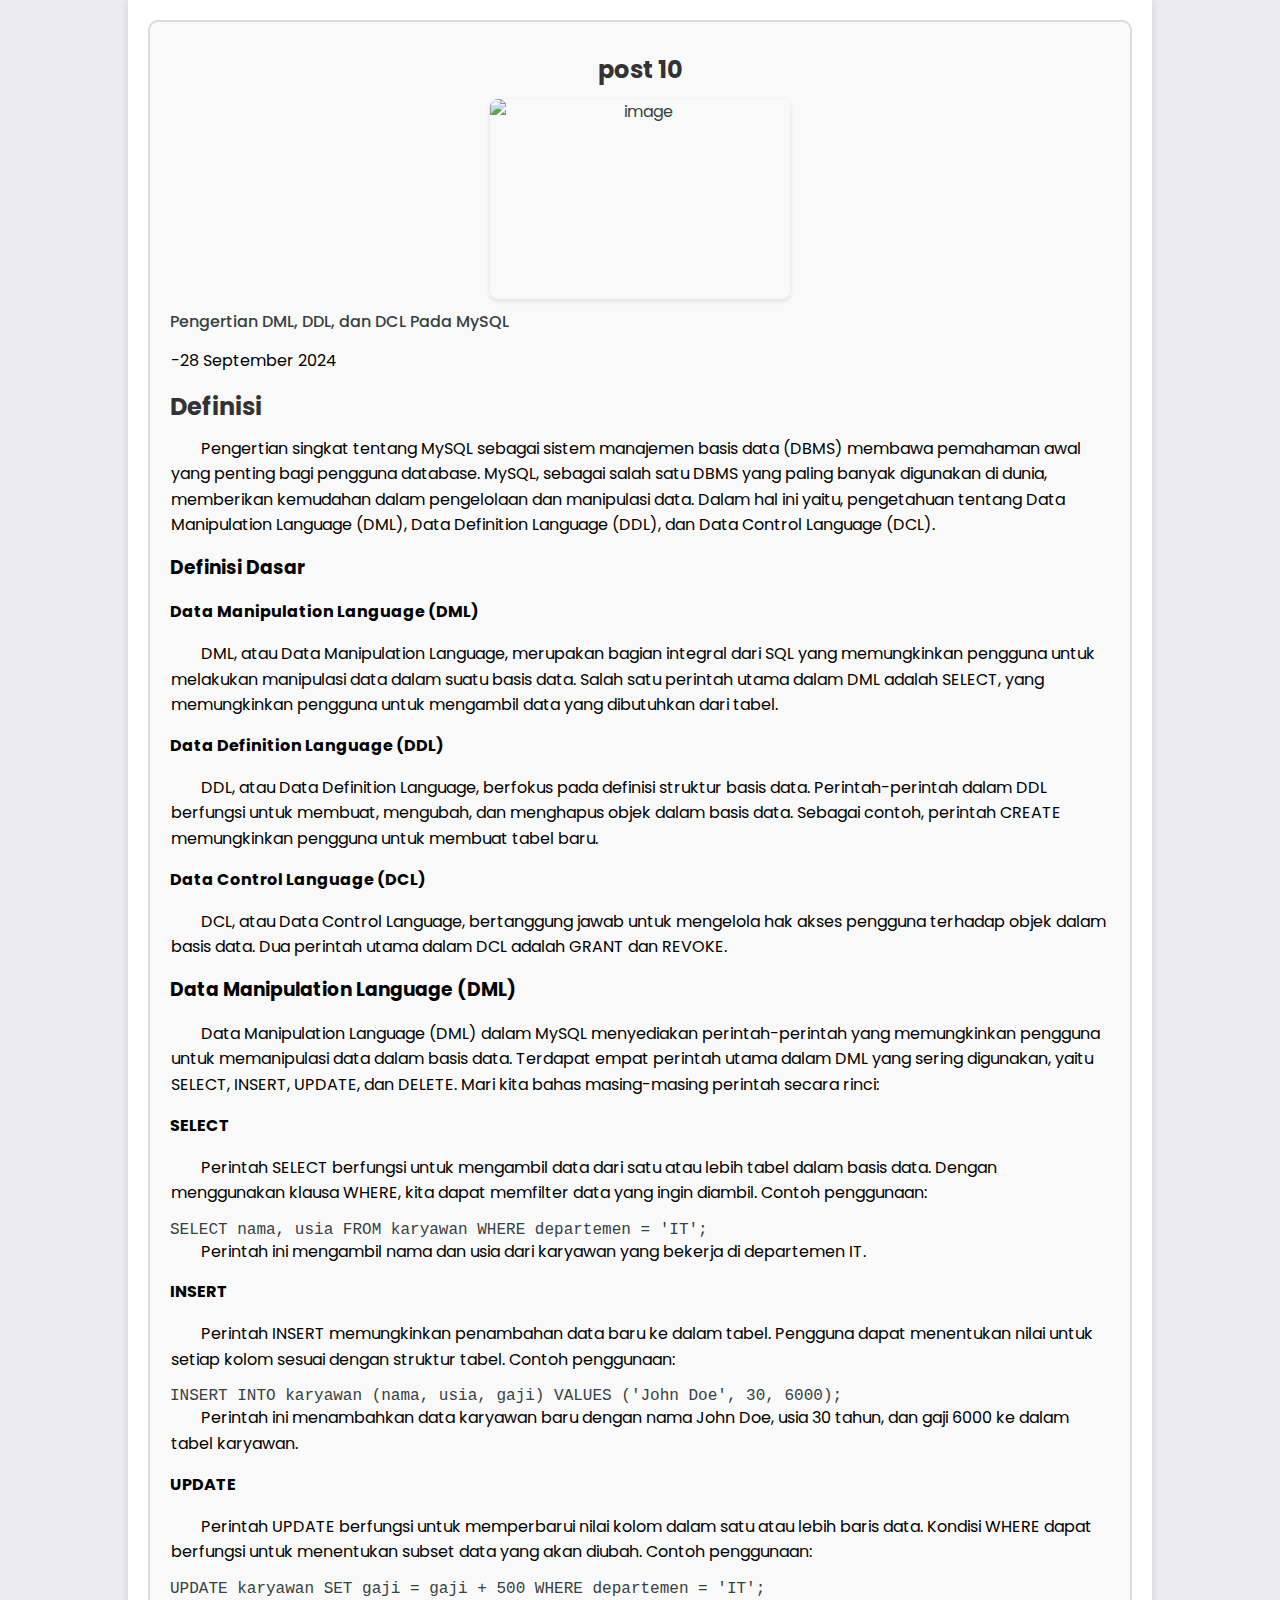
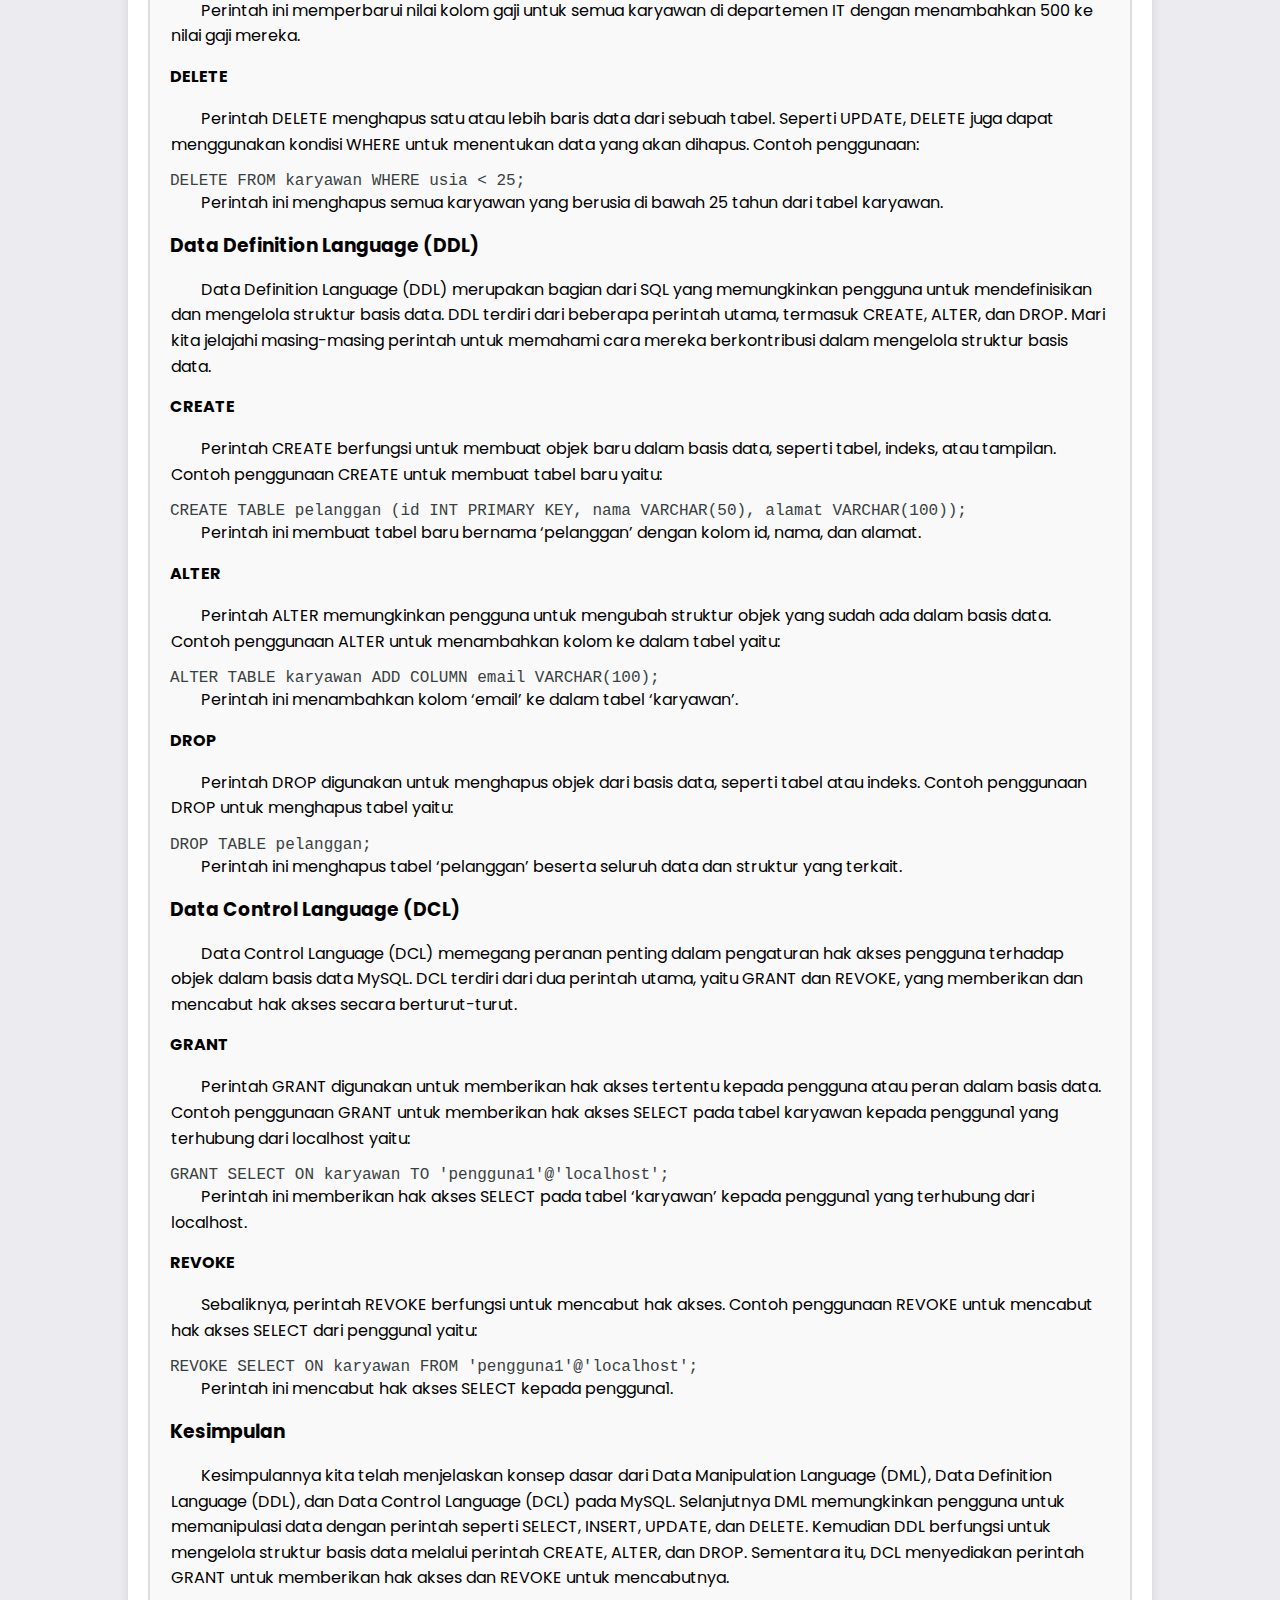
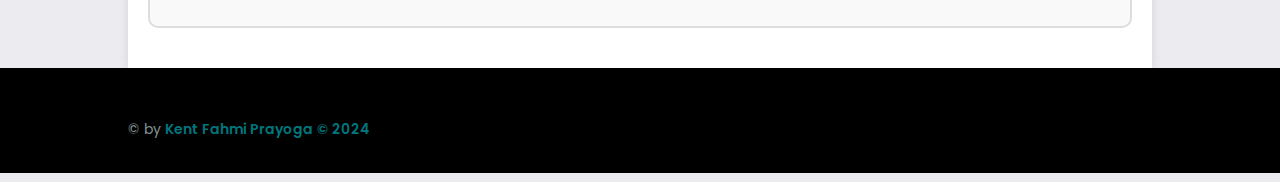
==== pertemuan9.html @ 484c89c0 "Add files via upload" ====
<!DOCTYPE html>
<html lang="en">
  <head>
    <meta charset="UTF-8" />
    <meta name="viewport" content="width=device-width, initial-scale=1.0" />
    <link rel="stylesheet" href="https://cdnjs.cloudflare.com/ajax/libs/remixicon/3.5.0/remixicon.css" crossorigin="" />
    <link rel="stylesheet" href="css/tugas.css" />
    <link rel="shortcut icon" href="img/facicon.png" type="image/x-icon" />
    <link
      rel="stylesheet"
      href="https://cdnjs.cloudflare.com/ajax/libs/font-awesome/6.6.0/css/all.min.css"
      integrity="sha512-Kc323vGBEqzTmouAECnVceyQqyqdsSiqLQISBL29aUW4U/M7pSPA/gEUZQqv1cwx4OnYxTxve5UMg5GT6L4JJg=="
      crossorigin="anonymous"
      referrerpolicy="no-referrer"
    />
    <title>post 10</title>
  </head>
  <body>
    <main class="container">
      <section>
        <article>
          <div class="gambar">
            <h2>post 10</h2>
            <img src="https://www.mysql.com/common/logos/logo-mysql-170x115.png" alt="image" class="article-image" />
          </div>
          <div class="projects__content">
            <h3 class="projects__subtitle">Pengertian DML, DDL, dan DCL Pada MySQL</h3>
            <p style="text-indent: 0px">-28 September 2024</p>
            <h2 class="projects__title">Definisi</h2>
            <p class="projects__description">
              Pengertian singkat tentang MySQL sebagai sistem manajemen basis data (DBMS) membawa pemahaman awal yang penting bagi pengguna database. MySQL, sebagai salah satu DBMS yang paling banyak digunakan di dunia, memberikan kemudahan
              dalam pengelolaan dan manipulasi data. Dalam hal ini yaitu, pengetahuan tentang Data Manipulation Language (DML), Data Definition Language (DDL), dan Data Control Language (DCL).
            </p>

            <h3>Definisi Dasar</h3>
            <h4>Data Manipulation Language (DML)</h4>
            <p>
              DML, atau Data Manipulation Language, merupakan bagian integral dari SQL yang memungkinkan pengguna untuk melakukan manipulasi data dalam suatu basis data. Salah satu perintah utama dalam DML adalah SELECT, yang memungkinkan
              pengguna untuk mengambil data yang dibutuhkan dari tabel.
            </p>
            <h4>Data Definition Language (DDL)</h4>
            <p>
              DDL, atau Data Definition Language, berfokus pada definisi struktur basis data. Perintah-perintah dalam DDL berfungsi untuk membuat, mengubah, dan menghapus objek dalam basis data. Sebagai contoh, perintah CREATE memungkinkan
              pengguna untuk membuat tabel baru.
            </p>
            <h4>Data Control Language (DCL)</h4>
            <p>DCL, atau Data Control Language, bertanggung jawab untuk mengelola hak akses pengguna terhadap objek dalam basis data. Dua perintah utama dalam DCL adalah GRANT dan REVOKE.</p>

            <h3>Data Manipulation Language (DML)</h3>
            <p>
              Data Manipulation Language (DML) dalam MySQL menyediakan perintah-perintah yang memungkinkan pengguna untuk memanipulasi data dalam basis data. Terdapat empat perintah utama dalam DML yang sering digunakan, yaitu SELECT,
              INSERT, UPDATE, dan DELETE. Mari kita bahas masing-masing perintah secara rinci:
            </p>

            <h4>SELECT</h4>
            <p>Perintah SELECT berfungsi untuk mengambil data dari satu atau lebih tabel dalam basis data. Dengan menggunakan klausa WHERE, kita dapat memfilter data yang ingin diambil. Contoh penggunaan:</p>
            <pre><code>SELECT nama, usia FROM karyawan WHERE departemen = 'IT';</code></pre>
            <p>Perintah ini mengambil nama dan usia dari karyawan yang bekerja di departemen IT.</p>

            <h4>INSERT</h4>
            <p>Perintah INSERT memungkinkan penambahan data baru ke dalam tabel. Pengguna dapat menentukan nilai untuk setiap kolom sesuai dengan struktur tabel. Contoh penggunaan:</p>
            <pre><code>INSERT INTO karyawan (nama, usia, gaji) VALUES ('John Doe', 30, 6000);</code></pre>
            <p>Perintah ini menambahkan data karyawan baru dengan nama John Doe, usia 30 tahun, dan gaji 6000 ke dalam tabel karyawan.</p>

            <h4>UPDATE</h4>
            <p>Perintah UPDATE berfungsi untuk memperbarui nilai kolom dalam satu atau lebih baris data. Kondisi WHERE dapat berfungsi untuk menentukan subset data yang akan diubah. Contoh penggunaan:</p>
            <pre><code>UPDATE karyawan SET gaji = gaji + 500 WHERE departemen = 'IT';</code></pre>
            <p>Perintah ini memperbarui nilai kolom gaji untuk semua karyawan di departemen IT dengan menambahkan 500 ke nilai gaji mereka.</p>

            <h4>DELETE</h4>
            <p>Perintah DELETE menghapus satu atau lebih baris data dari sebuah tabel. Seperti UPDATE, DELETE juga dapat menggunakan kondisi WHERE untuk menentukan data yang akan dihapus. Contoh penggunaan:</p>
            <pre><code>DELETE FROM karyawan WHERE usia < 25;</code></pre>
            <p>Perintah ini menghapus semua karyawan yang berusia di bawah 25 tahun dari tabel karyawan.</p>

            <h3>Data Definition Language (DDL)</h3>
            <p>
              Data Definition Language (DDL) merupakan bagian dari SQL yang memungkinkan pengguna untuk mendefinisikan dan mengelola struktur basis data. DDL terdiri dari beberapa perintah utama, termasuk CREATE, ALTER, dan DROP. Mari kita
              jelajahi masing-masing perintah untuk memahami cara mereka berkontribusi dalam mengelola struktur basis data.
            </p>

            <h4>CREATE</h4>
            <p>Perintah CREATE berfungsi untuk membuat objek baru dalam basis data, seperti tabel, indeks, atau tampilan. Contoh penggunaan CREATE untuk membuat tabel baru yaitu:</p>
            <pre><code>CREATE TABLE pelanggan (id INT PRIMARY KEY, nama VARCHAR(50), alamat VARCHAR(100));</code></pre>
            <p>Perintah ini membuat tabel baru bernama ‘pelanggan’ dengan kolom id, nama, dan alamat.</p>

            <h4>ALTER</h4>
            <p>Perintah ALTER memungkinkan pengguna untuk mengubah struktur objek yang sudah ada dalam basis data. Contoh penggunaan ALTER untuk menambahkan kolom ke dalam tabel yaitu:</p>
            <pre><code>ALTER TABLE karyawan ADD COLUMN email VARCHAR(100);</code></pre>
            <p>Perintah ini menambahkan kolom ‘email’ ke dalam tabel ‘karyawan’.</p>

            <h4>DROP</h4>
            <p>Perintah DROP digunakan untuk menghapus objek dari basis data, seperti tabel atau indeks. Contoh penggunaan DROP untuk menghapus tabel yaitu:</p>
            <pre><code>DROP TABLE pelanggan;</code></pre>
            <p>Perintah ini menghapus tabel ‘pelanggan’ beserta seluruh data dan struktur yang terkait.</p>

            <h3>Data Control Language (DCL)</h3>
            <p>
              Data Control Language (DCL) memegang peranan penting dalam pengaturan hak akses pengguna terhadap objek dalam basis data MySQL. DCL terdiri dari dua perintah utama, yaitu GRANT dan REVOKE, yang memberikan dan mencabut hak
              akses secara berturut-turut.
            </p>

            <h4>GRANT</h4>
            <p>
              Perintah GRANT digunakan untuk memberikan hak akses tertentu kepada pengguna atau peran dalam basis data. Contoh penggunaan GRANT untuk memberikan hak akses SELECT pada tabel karyawan kepada pengguna1 yang terhubung dari
              localhost yaitu:
            </p>
            <pre><code>GRANT SELECT ON karyawan TO 'pengguna1'@'localhost';</code></pre>
            <p>Perintah ini memberikan hak akses SELECT pada tabel ‘karyawan’ kepada pengguna1 yang terhubung dari localhost.</p>

            <h4>REVOKE</h4>
            <p>Sebaliknya, perintah REVOKE berfungsi untuk mencabut hak akses. Contoh penggunaan REVOKE untuk mencabut hak akses SELECT dari pengguna1 yaitu:</p>
            <pre><code>REVOKE SELECT ON karyawan FROM 'pengguna1'@'localhost';</code></pre>
            <p>Perintah ini mencabut hak akses SELECT kepada pengguna1.</p>

            <h3>Kesimpulan</h3>
            <p>
              Kesimpulannya kita telah menjelaskan konsep dasar dari Data Manipulation Language (DML), Data Definition Language (DDL), dan Data Control Language (DCL) pada MySQL. Selanjutnya DML memungkinkan pengguna untuk memanipulasi data
              dengan perintah seperti SELECT, INSERT, UPDATE, dan DELETE. Kemudian DDL berfungsi untuk mengelola struktur basis data melalui perintah CREATE, ALTER, dan DROP. Sementara itu, DCL menyediakan perintah GRANT untuk memberikan
              hak akses dan REVOKE untuk mencabutnya.
            </p>
          </div>
        </article>
        <a href="index.html" class="icon-link"><i class="fa-solid fa-backward"></i></a>
      </section>
    </main>
    <footer class="footer">
      <div class="footer__container container grid">
        <span class="footer__copy">
          &#169; by <b>Kent Fahmi Prayoga</b>
          <b>&#169; 2024</b>
        </span>
      </div>
    </footer>
  </body>
</html>
---- css/tugas.css ----
@import url('https://fonts.googleapis.com/css2?family=Nunito:ital,wght@0,200..1000;1,200..1000&family=Poppins:ital,wght@0,100;0,200;0,300;0,400;0,500;0,600;1,100;1,200;1,300;1,400;1,500;1,700&display=swap');

:root {
  --header-height: 3.5rem;

  --first-color: rgba(0, 173, 181, 0.7);
  --black-color: rgba(0, 0, 0, 1);
  --black-color-light: rgba(58, 71, 80, 1);
  --white-color: rgba(255, 255, 255, 1);
  --title-color: rgba(0, 0, 0, 1);
  --text-color: rgb(56, 65, 66);
  --text-color-light: rgb(128, 144, 147);
  --body-color: rgba(235, 235, 240, 1);
  --container-color: rgba(238, 238, 238, 0.9);

  --font: 'Poppins', system-ui;
  --biggest-font-size: 2.5rem;
  --h1-font-size: 1.75rem;
  --h2-font-size: 1.25rem;
  --h3-font-size: 1.125rem;
  --normal-font-size: 0.938rem;
  --small-font-size: 0.813rem;
  --smaller-font-size: 0.75rem;

  --font-regular: 400;
  --font-medium: 500;
  --font-semi-bold: 600;
  --font-bold: 700;

  --z-tooltip: 10;
  --z-fixed: 100;
}

@media screen and (min-width: 1150px) {
  :root {
    --biggest-font-size: 4.5rem;
    --h1-font-size: 3rem;
    --h2-font-size: 1.5rem;
    --h3-font-size: 1.25rem;
    --normal-font-size: 1rem;
    --small-font-size: 0.875rem;
    --smaller-font-size: 0.813rem;
  }
}

* {
  margin: 0;
  padding: 0;
  box-sizing: border-box;
}

html {
  scroll-behavior: smooth;
}

body {
  font-family: var(--font);
  font-size: var(--normal-font-size);
  background-color: var(--body-color);
  color: var(--text-color);
  transition: background-color 0.4s;
}

h1,
h2,
h3,
h4 {
  color: var(--title-color);
  font-weight: var(--font-bold);
  margin-bottom: 15px;
  margin-top: 10px;
  padding-bottom: 2px;
}

ul {
  list-style: none;
}

a {
  text-decoration: none;
}

img {
  display: block;
  max-width: 100%;
  height: auto;
}
p {
  color: var(--title-color);
  font-size: 1rem;
  line-height: 1.6;
  padding-left: 1px;
  text-indent: 30px;
}
li {
  color: var(--title-color);
  font-size: 1rem;
  line-height: 1.6;
  padding-left: 1px;
}

.container {
  max-width: 1120px;
  margin-inline: 1.5rem;
  width: 80%;
  margin: 0 auto;
}
/* Main Content */
main {
  margin: 20px 0;
  padding: 20px;
  background-color: #fff;
  box-shadow: 0 0 10px rgba(0, 0, 0, 0.1);
}

article {
  padding: 20px;
  margin-bottom: 20px;
  background-color: #f9f9f9; /* Warna latar belakang artikel */
  border: 2px solid #ddd; /* Tambah border */
  border-radius: 10px; /* Membuat sudut border menjadi melengkung */
}

article h2 {
  margin-bottom: 10px;
  color: #333;
}

article p {
  margin-bottom: 15px;
}

.projects__subtitle {
  position: relative;
  display: inline-block;
  font-size: var(--normal-font-size);
  font-weight: var(--font-medium);
  color: var(--text-color);
  margin-bottom: 0.75rem;
}

.gambar {
  text-align: center; /* Memusatkan gambar di dalam wrapper */
}
/* Foooooooter */
.footer {
  background-color: var(--black-color);
}

.footer__container {
  padding-block: 3rem 2rem;
  row-gap: 2rem;
}

.footer__links {
  display: flex;
  justify-content: center;
  column-gap: 2rem;
}

.footer__link {
  color: var(--white-color);
  transition: color 0.4s;
}

.footer__link:hover {
  color: var(--text-color-light);
}

.footer__copy {
  color: var(--text-color-light);
  font-size: var(--small-font-size);
  text-align: center;
}

.footer__copy b {
  color: var(--first-color);
  font-weight: var(--font-semi-bold);
}

/* Styling untuk gambar artikel */
.article-image {
  width: 300px; /* Ukuran gambar yang rapi */
  height: 200px; /* Menjaga proporsi gambar */
  margin: 0 auto; /* Menggunakan margin auto untuk memusatkan */
  border-radius: 8px; /* Membuat sudut gambar melengkung */
  box-shadow: 0 2px 5px rgba(0, 0, 0, 0.1); /* Efek bayangan yang ringan */
}
/* scroll */
/*scroll*/
::-webkit-scrollbar {
  width: 0.6rem;
  border-radius: 0.5rem;
  background-color: rgba(145, 167, 173, 0.65);
}

::-webkit-scrollbar-thumb {
  border-radius: 0.5rem;
  background-color: rgba(145, 167, 173, 0.55);
}

::-webkit-scrollbar-thumb:hover {
  background-color: rgba(145, 167, 173, 0.9);
}

.scrollup {
  position: fixed;
  right: 1rem;
  bottom: -50%;
  background-color: var(--black-color);
  display: inline-flex;
  padding: 8px;
  font-size: 1.25rem;
  color: var(--white-color);
  z-index: var(--z-tooltip);
  transition: bottom 0.4s, transform 0.5s, background-color 0.4s;
}

.scrollup:hover {
  transform: translateY(-0.5rem);
  background-color: rgb(0, 172, 181);
}

.show-scroll {
  bottom: 3rem;
}

@keyframes scroll-down {
  0% {
    transform: translateY(-1rem);
    opacity: 0;
  }
  50% {
    transform: translateY(0rem);
    opacity: 1;
  }
  100% {
    transform: translateY(0.6rem);
    opacity: 0;
  }
}

/* video */
.video-container {
  text-align: center; /* Memusatkan video secara horizontal */
  margin-top: 20px;
}

iframe {
  width: 100%;
  max-width: 560px; /* Lebar maksimal video */
  height: 315px;
  border: none; /* Menghilangkan border */
}
/*  */
/* Header */

.header {
  position: fixed;
  width: 100%;
  top: 0;
  left: 0;
  background-color: var(--body-color);
  z-index: var(--z-fixed);
  transition: box-shadow 0.4s, background-color 0.4s;
}

.nav {
  position: relative;
  height: var(--header-height);
  display: flex;
  justify-content: space-between;
  align-items: center;
}

.nav__logo {
  display: flex;
  column-gap: 0.5rem;
  align-items: center;
  font-weight: var(--font-semi-bold);
  color: var(--title-color);
}

.nav__logo-circle,
.nav__toggle {
  width: 32px;
  height: 32px;
  background-color: var(--black-color);
  color: var(--white-color);
  display: grid;
  place-items: center;
}

.nav__logo-circle {
  border-radius: 50%;
}

.nav__toogle {
  font-size: 1.25rem;
  cursor: pointer;
}

@media screen and (max-width: 1150px) {
  .nav__menu {
    position: fixed;
    top: -100%;
    left: 0;
    background-color: rgba(0, 0, 0, 0.75);
    width: 100%;
    padding-block: 1.8rem 5rem;
    text-align: center;
    backdrop-filter: blur(8px);
    transition: top 0.4s;
  }
}

.nav__title,
.nav__name,
.nav__close {
  color: var(--white-color);
}

.nav__title {
  display: block;
  font-size: var(--smaller-font-size);
  font-weight: var(--font-semi-bold);
  margin-bottom: 3.5rem;
}

.nav__name {
  position: relative;
  width: max-content;
  margin: 0 auto 3rem;
  font-size: var(--h2-font-size);
}

.nav__name::after,
.nav__name::before {
  content: '';
  width: 40px;
  height: 1px;
  background-color: var(--text-color-light);
  position: absolute;
  top: 50%;
  left: -4rem;
}

.nav__name::before {
  left: initial;
  right: -4rem;
}

.nav__list {
  display: flex;
  flex-direction: column;
  row-gap: 2.5rem;
}

.nav__link {
  position: relative;
  color: var(--text-color-light);
  font-size: var(--h3-font-size);
  font-weight: var(--font-semi-bold);
  transition: color 0.3s;
}

.nav__link::after {
  content: '';
  width: 0;
  height: 2px;
  background-color: var(--white-color);
  position: absolute;
  left: 0;
  bottom: -0.5rem;
  transition: width 0.3s;
}

.nav__link:hover {
  color: var(--white-color);
}

.nav__link:hover::after {
  width: 25%;
}

.active__link {
  color: var(--white-color);
}

.active__link::after {
  width: 25%;
}

.nav__close {
  position: absolute;
  font-size: 1.5rem;
  top: 1rem;
  right: 1.5rem;
  cursor: pointer;
}

.show-menu {
  top: 0;
}

.shadow-header {
  box-shadow: 0 1px 16px rgba(0, 0, 0, 0.3);
}

/* media */
@media screen and(max-width:340) {
  .container {
    margin-inline: 1rem;
  }

  .home__image {
    width: 180px;
  }
}

@media screen and (min-width: 580px) {
  .home__container,
  .about__container,
  .projects__container {
    grid-template-columns: 350px;
    justify-content: center;
  }
}

@media screen and (min-width: 770px) {
  .projects__container {
    grid-template-columns: repeat(2, 350px);
  }
}

@media screen and (min-width: 1150px) {
  .container {
    margin-inline: auto;
  }
  .section {
    padding-block: 7rem 2rem;
  }
  .section__title-1::after,
  .section__title-2::after {
    width: 70px;
    height: 48px;
  }
  .geometric-box {
    transform: scale(1.2);
  }

  .nav {
    height: calc(var(--header-height) + 2rem);
    column-gap: 4rem;
  }

  .nav__close,
  .nav__toggle,
  .nav__title,
  .nav__name {
    display: none;
  }
  .nav__list {
    flex-direction: row;
    column-gap: 4rem;
  }
  .nav__menu {
    margin-left: auto;
  }
  .nav__link {
    color: var(--text-color);
    font-size: var(--normal-font-size);
  }
  .nav__link:hover {
    color: var(--title-color);
  }
  .nav__link::after {
    background-color: var(--title-color);
  }
  .active-link {
    color: var(--title-color);
  }

  .nav__link-button {
    background-color: var(--black-color);
    color: var(--white-color);
    padding: 1.1rem 1.5rem;
  }
  .nav__link-button:hover {
    color: var(--white-color);
  }
  .nav__link-button::after {
    background-color: transparent;
  }

  .home__container {
    grid-template-columns: repeat(2, 460px);
    gap: 2rem 4rem;
    align-items: center;
    padding-block: 5.5rem;
  }
  .home__perfil {
    grid-column: 2/3;
    grid-row: 1/3;
  }
  .home__image {
    width: 350px;
  }
  .home__shadow {
    right: -1.25rem;
    bottom: -1.25rem;
    border: 6px solid var(--black-color);
  }
  .home__name,
  .home__description {
    text-align: initial;
  }
  .home__name {
    align-self: flex-end;
  }
  .home__info {
    margin-top: 0;
    align-self: flex-start;
  }
  .home__description {
    position: relative;
    font-size: var(--h2-font-size);
    margin-bottom: 5.5rem;
    padding-left: 3rem;
  }
  .home__description::after {
    content: '';
    width: 32px;
    height: 2px;
    background-color: var(--title-color);
    position: absolute;
    left: 0;
    top: 14px;
  }
  .home__scroll {
    margin: 0;
    display: flex;
    align-items: center;
    column-gap: 0.75rem;
  }
  .home__scroll-text {
    display: block;
    color: var(--text-color);
    font-size: var(--smaller-font-size);
    font-weight: var(--font-medium);
  }
  .home__scroll-box {
    width: 44px;
    height: 44px;
  }
  .home__scroll-box i {
    font-size: 1.25rem;
  }
  .home__perfil .geometric-box {
    top: 15rem;
  }
  .home__social {
    left: initial;
    right: -6rem;
  }
  .home__social-link {
    font-size: 1.5rem;
    padding: 0.5rem;
  }
}

/* media */
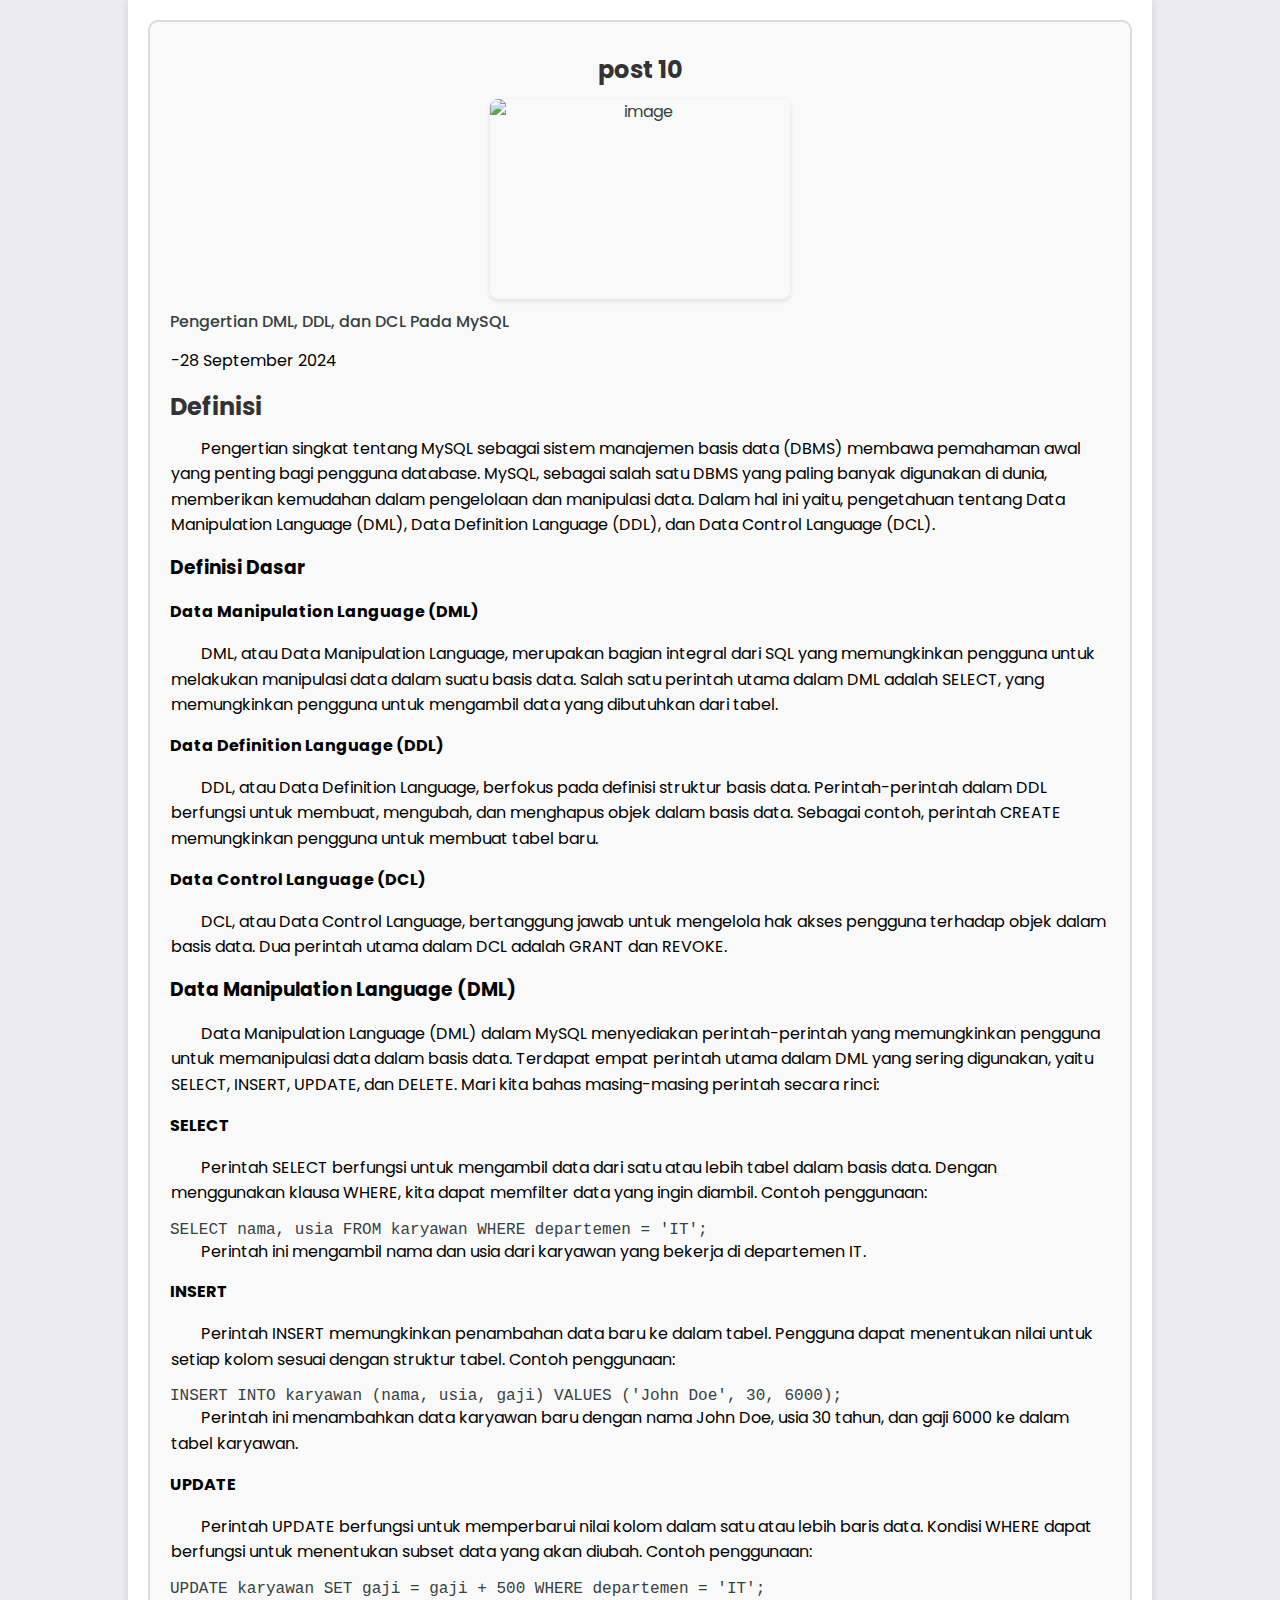
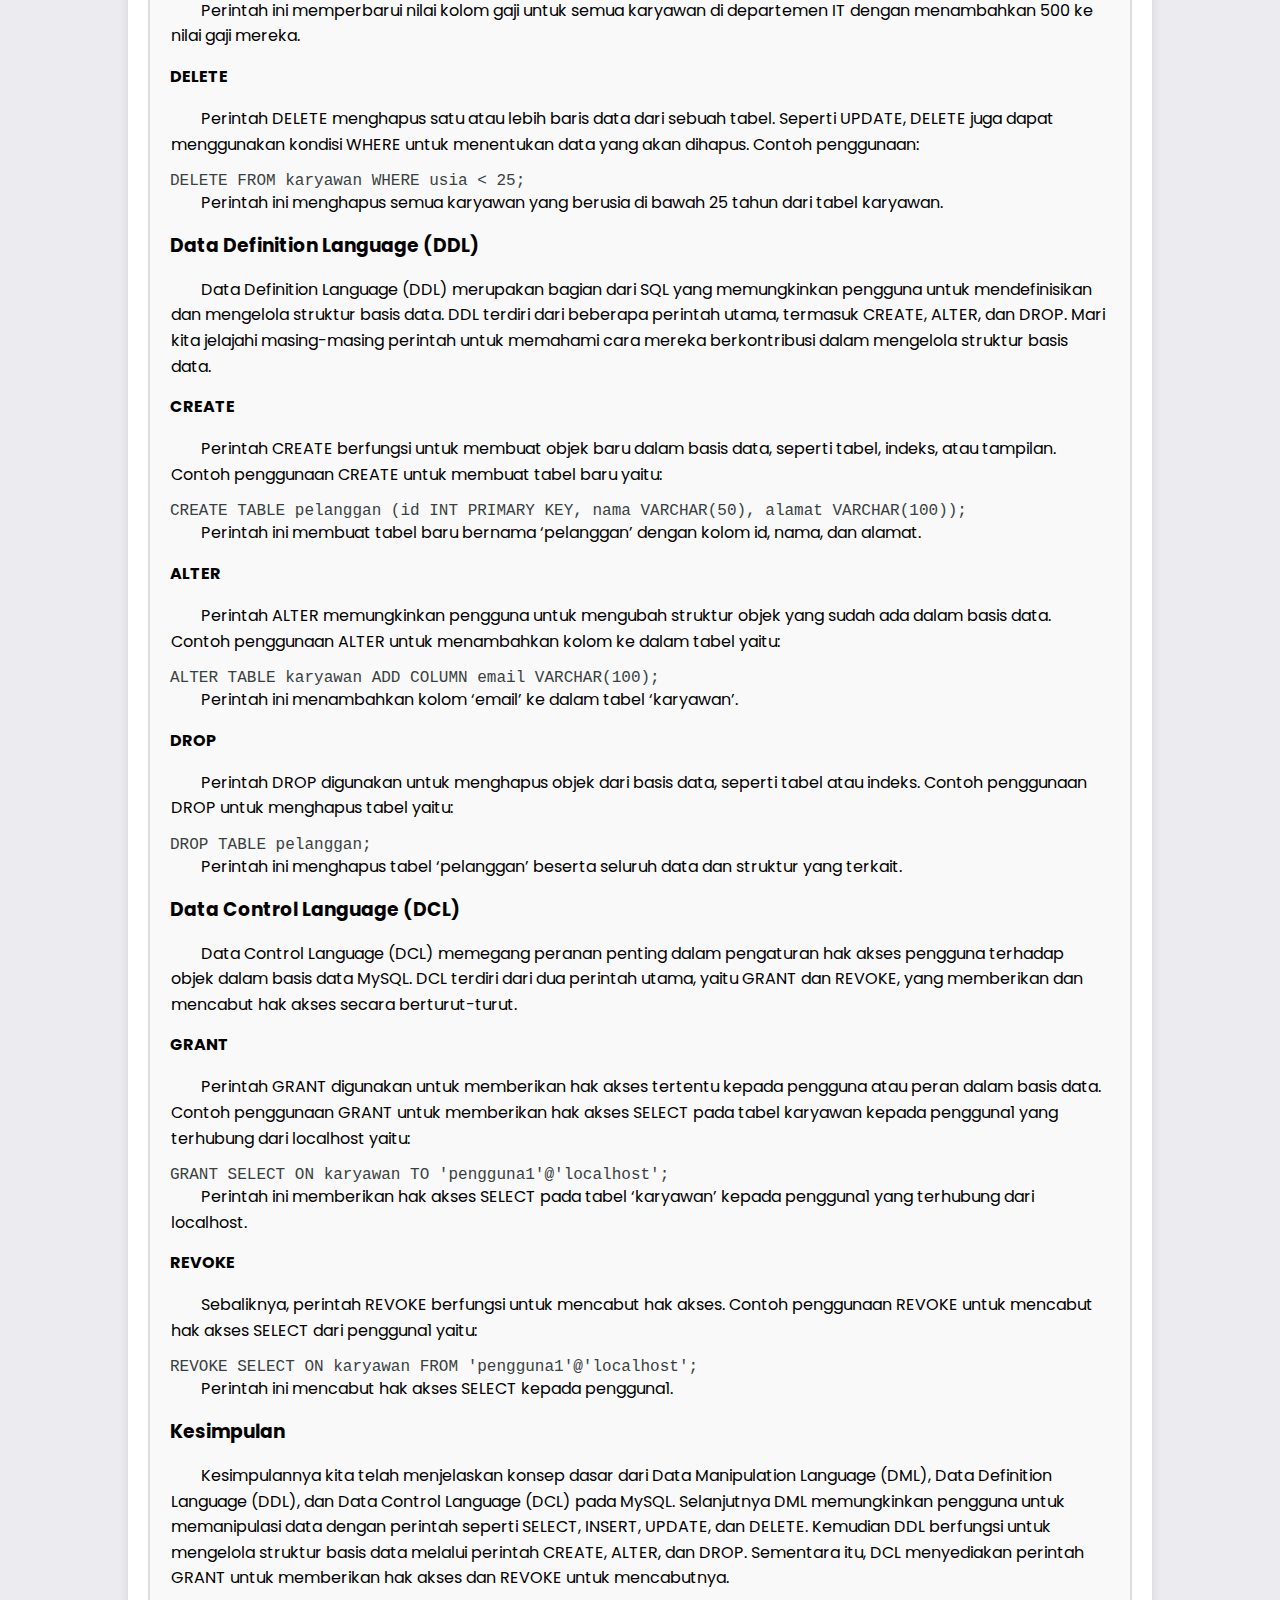
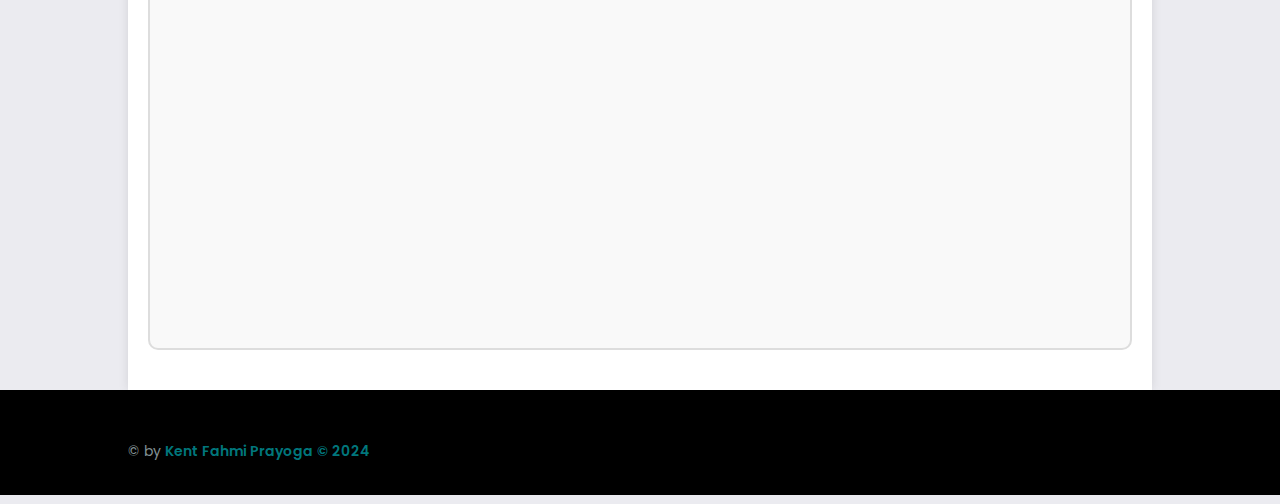
==== commit 94403391: "Update pertemuan9.html" ====
--- a/pertemuan9.html
+++ b/pertemuan9.html
@@ -118,6 +118,7 @@
               dengan perintah seperti SELECT, INSERT, UPDATE, dan DELETE. Kemudian DDL berfungsi untuk mengelola struktur basis data melalui perintah CREATE, ALTER, dan DROP. Sementara itu, DCL menyediakan perintah GRANT untuk memberikan
               hak akses dan REVOKE untuk mencabutnya.
             </p>
+            <iframe width="560" height="315" src="https://www.youtube.com/embed/CI3Tmi_tAYQ?si=IdMo0r-j8j4F18an" title="YouTube video player" frameborder="0" allow="accelerometer; autoplay; clipboard-write; encrypted-media; gyroscope; picture-in-picture; web-share" referrerpolicy="strict-origin-when-cross-origin" allowfullscreen></iframe>
           </div>
         </article>
         <a href="index.html" class="icon-link"><i class="fa-solid fa-backward"></i></a>
